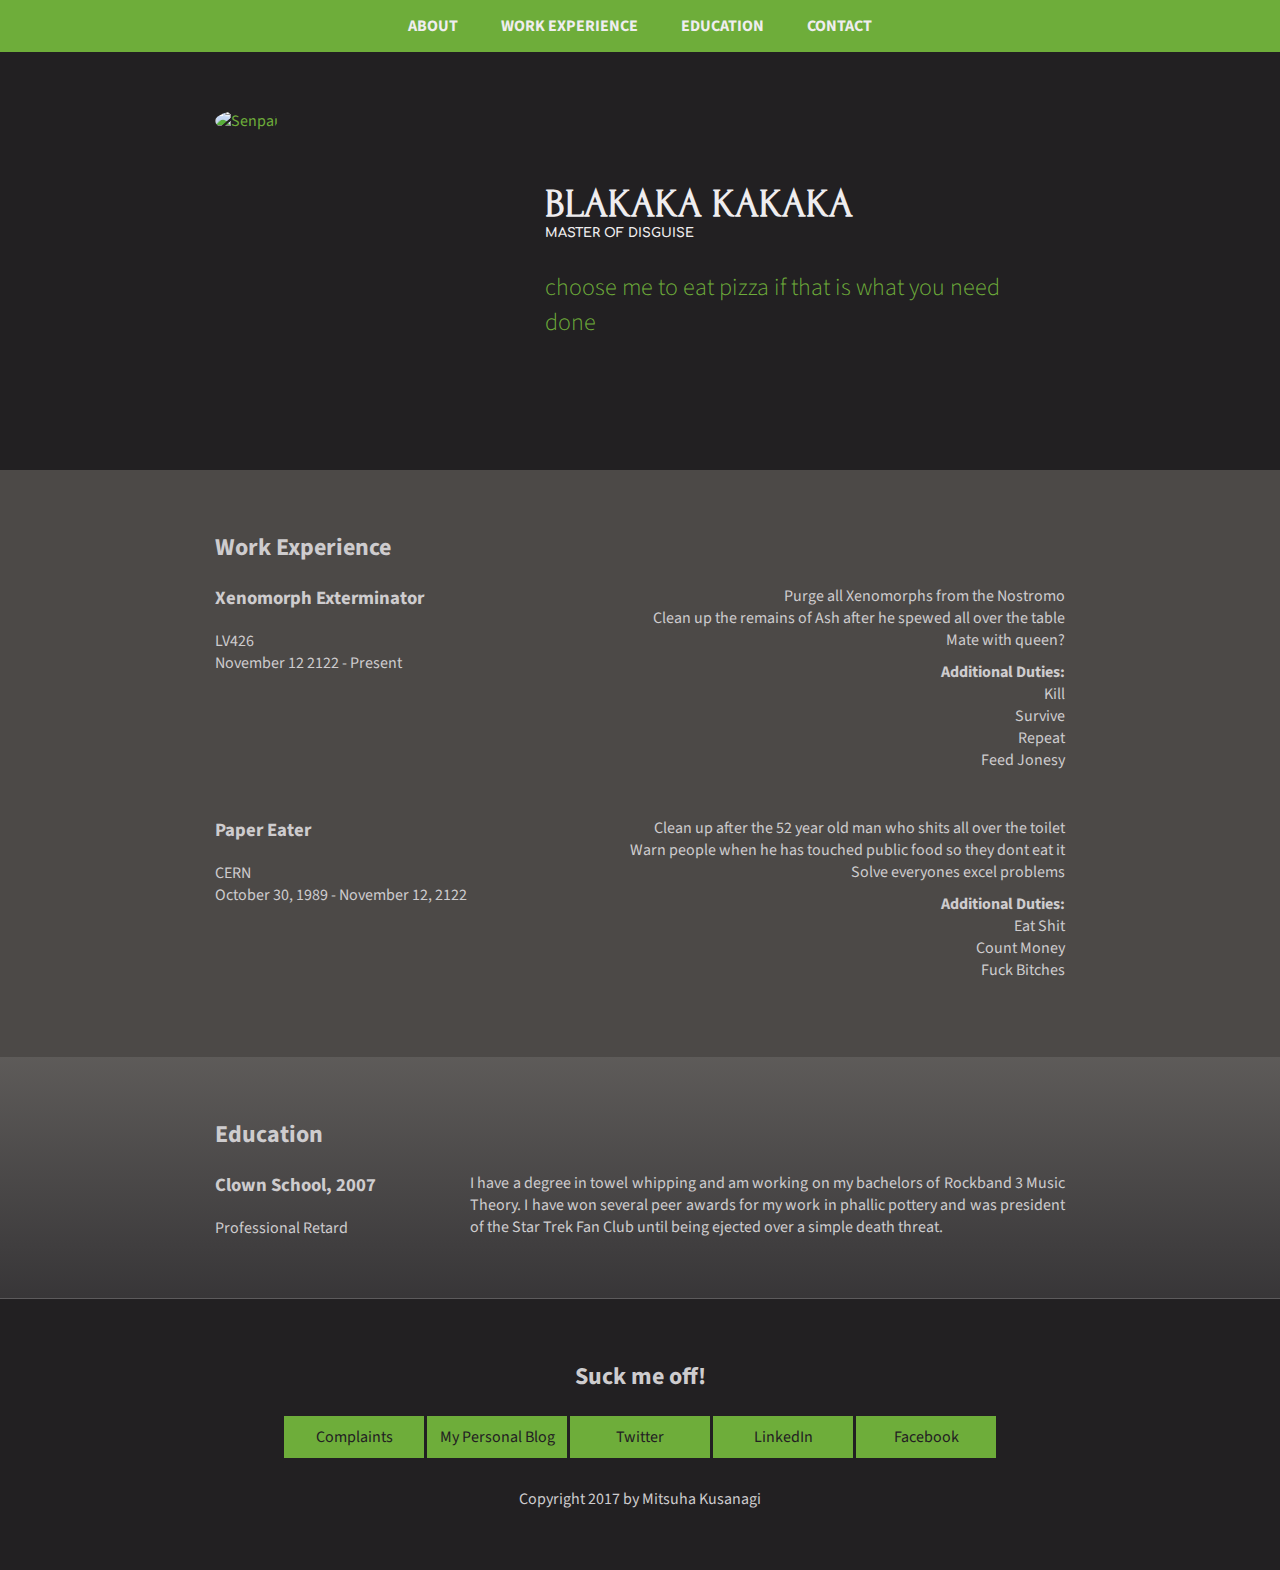
==== index.html @ 8ee09345 "Add files via upload" ====
<!DOCTYPE html>
<html lang="en">
<head>
  <meta charset="UTF-8">
  <meta name="viewport" content="width=device-width, initial-scale=1.0">
  <link rel="stylesheet" href="_css/styles.css">
  <!-- <link rel="stylesheet" href="https://rawgit.com/bottomfridge/bottomfridge.github.io/master/_css/styles.css"> -->
  <link href="https://fonts.googleapis.com/css?family=Comfortaa:300|Forum|Source+Sans+Pro:300,400" rel="stylesheet">
  <title>Duh, Herro?</title>
</head>
<body>
    <header id="about">
      <nav>
        <a href="#about" class="mobile-nav">About</a>
        <a href="#work" class="mobile-nav">Work Experience</a>
        <a href="#education" class="mobile-nav">Education</a>
        <a href="#contact" class="mobile-nav">Contact</a>
      </nav>
      <div class="content-wrap" id="header">
        <div class="profile-img-holder">
        <img src="https://raw.githubusercontent.com/bottomfridge/bottomfridge.github.io/master/_images/profile.png" alt="Senpai" class="profile-img-file">
      </div>
        <div class="header-text-align">
          <div class="header-text">
            <h1>Blakaka kakaka</h1>
            <h2>Master of disguise</h2>
            <p>Choose me to eat pizza if that is what you need done</p>
          </div>
        </div>
      </div>
    </header>

    <main>

      <!-- // Work Experience -->
      <section class="work"  id="work">
        <div class="content-wrap">
          <h2>Work Experience</h2>

          <!-- Job Details -->
        <div class="col-narrow mobile-job-title">
          <h3>Xenomorph Exterminator</h3>
          <p>LV426</p>
          <p>November 12 2122 - Present</p>
        </div>

          <!-- Paragraphs -->
        <div class="col-wide mobile-paragraphs">
          <p>Purge all Xenomorphs from the Nostromo</p>
          <p>Clean up the remains of Ash after he spewed all over the table</p>
          <p>Mate with queen?</p>

          <!-- Additional Duties List -->
          <p class ="additional-duties-list">Additional Duties:</p>
          <ul class="list">
            <li>Kill</li>
            <li>Survive</li>
            <li>Repeat</li>
            <li>Feed Jonesy</li>
          </ul>
          <!-- end of Job Details block. -->
        </div>

            <!-- Job Details -->
          <div class="col-narrow mobile-job-title">
            <h3>Paper Eater</h3>
            <p>CERN</p>
            <p>October 30, 1989 - November 12, 2122</p>
          </div>

             <!-- Paragraphs -->
          <div class="col-wide mobile-paragraphs" >
            <p>Clean up after the 52 year old man who shits all over the toilet</p>
            <p>Warn people when he has touched public food so they dont eat it</p>
            <p>Solve everyones excel problems</p>

            <!-- Additional Duties List -->
            <p class ="additional-duties-list">Additional Duties:</p>
            <ul class="list"  id="last-job-entry">
              <li>Eat Shit</li>
              <li>Count Money</li>
              <li>Fuck Bitches</li>
            </ul>
            <!-- end of Job Details block. -->
          </div>



        </div>

      </section>


        <!-- // Education -->
        <section class="education" id="education">
          <div class="content-wrap">
            <h2>Education</h2>

            <!-- School details: -->
            <div class="col-narrow">
              <h3>Clown School, 2007</h3>
              <p class="mobile-degree">Professional Retard</p>
            </div>
            <!-- Paragraphs -->
            <div class="col-wide edu">
              <p>I have a degree in towel whipping and am working on my bachelors of Rockband 3 Music Theory. I have won several peer awards for my work in phallic pottery and was president of the Star Trek Fan Club until being ejected over a simple death threat.</p>
            <!-- End of school details. -->

            </div>
          </div>
        </section>
    </main>

    <!-- // Footer & contact info -->
    <footer id="contact">
      <div class="content-wrap">


        <h2>Suck me off!</h2>

        <!-- Social media and contact links. -->
        <div class="contact-info">
            <a href="mailto:infoMTL@ubisoft.com">Complaints</a><!--
         --><a href="https://youtu.be/Dkm8Hteeh6M?t=259" target="_blank">My Personal Blog</a><!--
         --><a href="https://twitter.com/JohnCena" target="_blank">Twitter</a><!--
         --><a href="https://twitter.com/JohnCena" target="_blank">LinkedIn</a><!--
         --><a href="https://twitter.com/JohnCena" target="_blank" id="facebook">Facebook</a>
        </div>

        <p class="copyright">Copyright 2017 by Mitsuha Kusanagi</p>
      </div>
    </footer>
</body>
</html>
---- _css/styles.css ----
/* Border Box Fix */

html {
  box-sizing: border-box;
}
*, *:before, *:after {
  box-sizing: inherit;
}

/* Global Styles */

body {
  font-family: 'Source Sans Pro', sans-serif;
  margin: 0px;
}

a {
  color: #DCDCDD;
  font-family: 'Source Sans Pro', sans-serif;
}

/* Header and Footer Styles */

header {
  padding-top: 50px;
}
header, footer {
  background-color: #222022;
  color: #6ead3a;
}

header h1, header h2 {
  color: #efedef;
  margin: 0;
}

header h1 {
  font-family: 'Forum', cursive;
  text-transform: uppercase;
  font-size: 40px;
}

header h2 {
  font-family: 'Comfortaa', cursive;
  text-transform: uppercase;
  font-size: 0.8em;
}

header p {
  font-size: 1.5em;
  text-transform: lowercase;
  font-weight: 300;
  margin-top: 30px;
}

footer {
  text-align: center;
  margin-bottom: 0;
  color: #ceccce;
}

/*Nav Styles */
nav {
  text-align: center;
  width: 100%;
  background-color: #6ead3a;
  position: fixed;
  top: 0px;
  z-index: 500
}

nav a {
  color: #efedef;
  display: inline-block;
  padding: 15px 20px;
  text-decoration: none;
  text-transform: uppercase;
  font-weight: 700;
}

ul {
  list-style-type: none;
}
/* Header Content Styles */

@media (min-width: 600px) {

.profile-img-file {
  width: 300px;
  border-radius: 50%;
}



.profile-img-holder {
  height: 300px;
  width: 300px;
  border-radius: 50%;
  position:relative;
  float: left;
  margin-right: 30px;
}

/* Hover Animation */

.profile-img-holder:before {
  content: "";
  display: block;
  position: absolute;
  top: 0;
  bottom: 0;
  left: 0;
  right: 0;
  background: none;
  border-radius: 50%;
  opacity: 0;
  transition: opacity .3s ease-out;
}
.profile-img-holder:hover:before {
  background: rgba(110,173,58, 0.5);
  text-align: center;
  vertical-align: middle;
  line-height: 300px;
  opacity: 1;
  content: "FUCKFUCKFUCKFUCKFUCK";
}



/* Float Clear for Display Pic */

.profile-img-holder:after {
    content: "";
    display: block;
    height: 0;
    clear: both;
    visibility: hidden;
 }


/* Header Content Position */

 .header-text-align {
   position: relative;
   height: 300px;
   left: 0;
   top: 0;
   max-width: 60%;
   display: table;
 }
.header-text {
  display:table-cell;
  vertical-align: middle;
}

}
@media (max-width: 600px) {
  :target:before {
  content:"";
  display:block;
  height:90px; /* fixed header height*/
  margin:-90px 0 0; /* negative fixed header height */
  }

  .profile-img-file {
    width: auto;
    height: auto;
    max-width: 300px;
    border-radius: 50%;
    display:block;
    margin-left:auto;
    margin-right:auto;
  }

  .profile-img-holder {
    width: 100%;
    padding-bottom: 20px;
    padding-top: 60px;
  }

  .header-text {
    text-align: center;
  }
  .header-text-align {
    min-width: 100%;
  }

  .content-wrap {
    padding: 0;
    padding-top: 20px;
    padding-bottom: 20px;
    overflow: hidden;
  }

.mobile-job-title {
  padding-left: 5px;
}

.mobile-paragraphs {
  padding-left: 5px;
}
  .additional-duties-list {
    text-align: center;
    padding-top: 30px;
    font-weight: 700;
  }

  .content-wrap h2:first-of-type {
    text-align: center;
  }

  .work {
    background-color: #4c4947;
    color: #ceccce;
  }




  .list {
    padding-top: 0;
    margin-top: 0;
    padding-bottom: 30px;
    text-align: right;
    padding-right: 5px;

  }

  .mobile-degree {
    font-weight: 700;
    padding-bottom: 5px;
  }


}


/* Main Content General */

p {
  margin: 0;
}

h2 {
  margin-top: 0px;
}

@media (min-width: 600px) {
.content-wrap {
  max-width: 950px;
  margin: 0 auto;
  padding: 60px 50px;
  overflow: auto;
}

.col-wide {
  width: 70%;
  float: left;
  text-align: right;
}

.col-wide.edu {
  text-align: justify;
  text-align-last: start;
}

.col-narrow {
  vertical-align: top;
  width: 30%;
  float: left;
}

.col-narrow h3 {
  margin-top: 0;
}

#last-job-entry {
  padding-bottom: 0;
}


.additional-duties-list {
  padding-top: 10px;
  font-weight: bold;
}

/* Work Experience Styles */

.work {
  background-color: #4c4947;
  color: #ceccce;
}



.list {
  padding-top: 0;
  margin-top: 0;
  padding-bottom: 30px;
}
}


/* Education Styles */

.education {
  background-color: #ceccce;
  background: linear-gradient(rgba(76, 73, 71, 0.9), rgba(34, 32, 34, 0.9)), url("../_images/education-background.jpg") no-repeat fixed;
  background-size: cover;
  background-position: center;
  display: block;
  color: #ceccce;

    /* color: #4c4947; */
}

/* Footer Links */

.contact-info a {
  display: inline-block;
  background-color: #6ead3a;
  padding: 10px 10px 10px 10px;
  text-decoration: none;
  margin-right: 3px;
  margin-top: 3px;
  width: 140px;
  color: #222022;
}

.contact-info a:hover {
    background-color: #222022;
    color: #ceccce;
}

#facebook {
  margin-right: 0;
}

.copyright {
  padding-top: 30px;
  padding-bottom: 0px;
  margin-bottom: 0px;
}
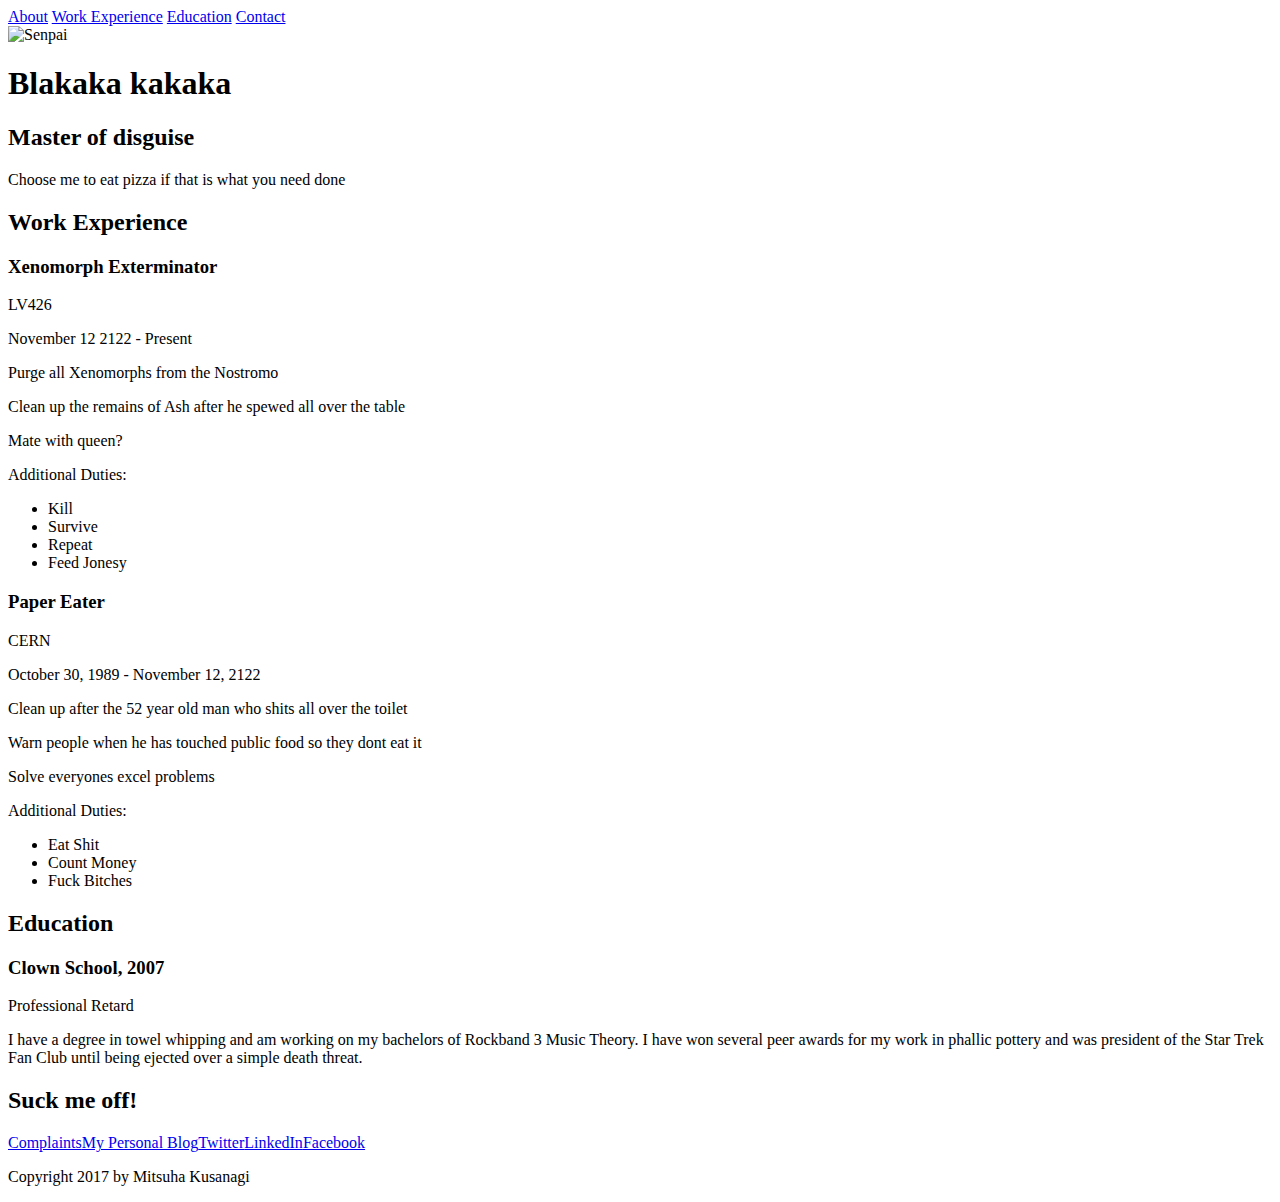
==== commit e14abd0b: "Update index.html" ====
--- a/index.html
+++ b/index.html
@@ -3,8 +3,8 @@
 <head>
   <meta charset="UTF-8">
   <meta name="viewport" content="width=device-width, initial-scale=1.0">
-  <link rel="stylesheet" href="_css/styles.css">
-  <!-- <link rel="stylesheet" href="https://rawgit.com/bottomfridge/bottomfridge.github.io/master/_css/styles.css"> -->
+<!--   <link rel="stylesheet" href="_css/styles.css"> -->
+  <link rel="stylesheet" href="https://rawgit.com/bottomfridge/bottomfridge.github.io/master/_css/styles.css">
   <link href="https://fonts.googleapis.com/css?family=Comfortaa:300|Forum|Source+Sans+Pro:300,400" rel="stylesheet">
   <title>Duh, Herro?</title>
 </head>
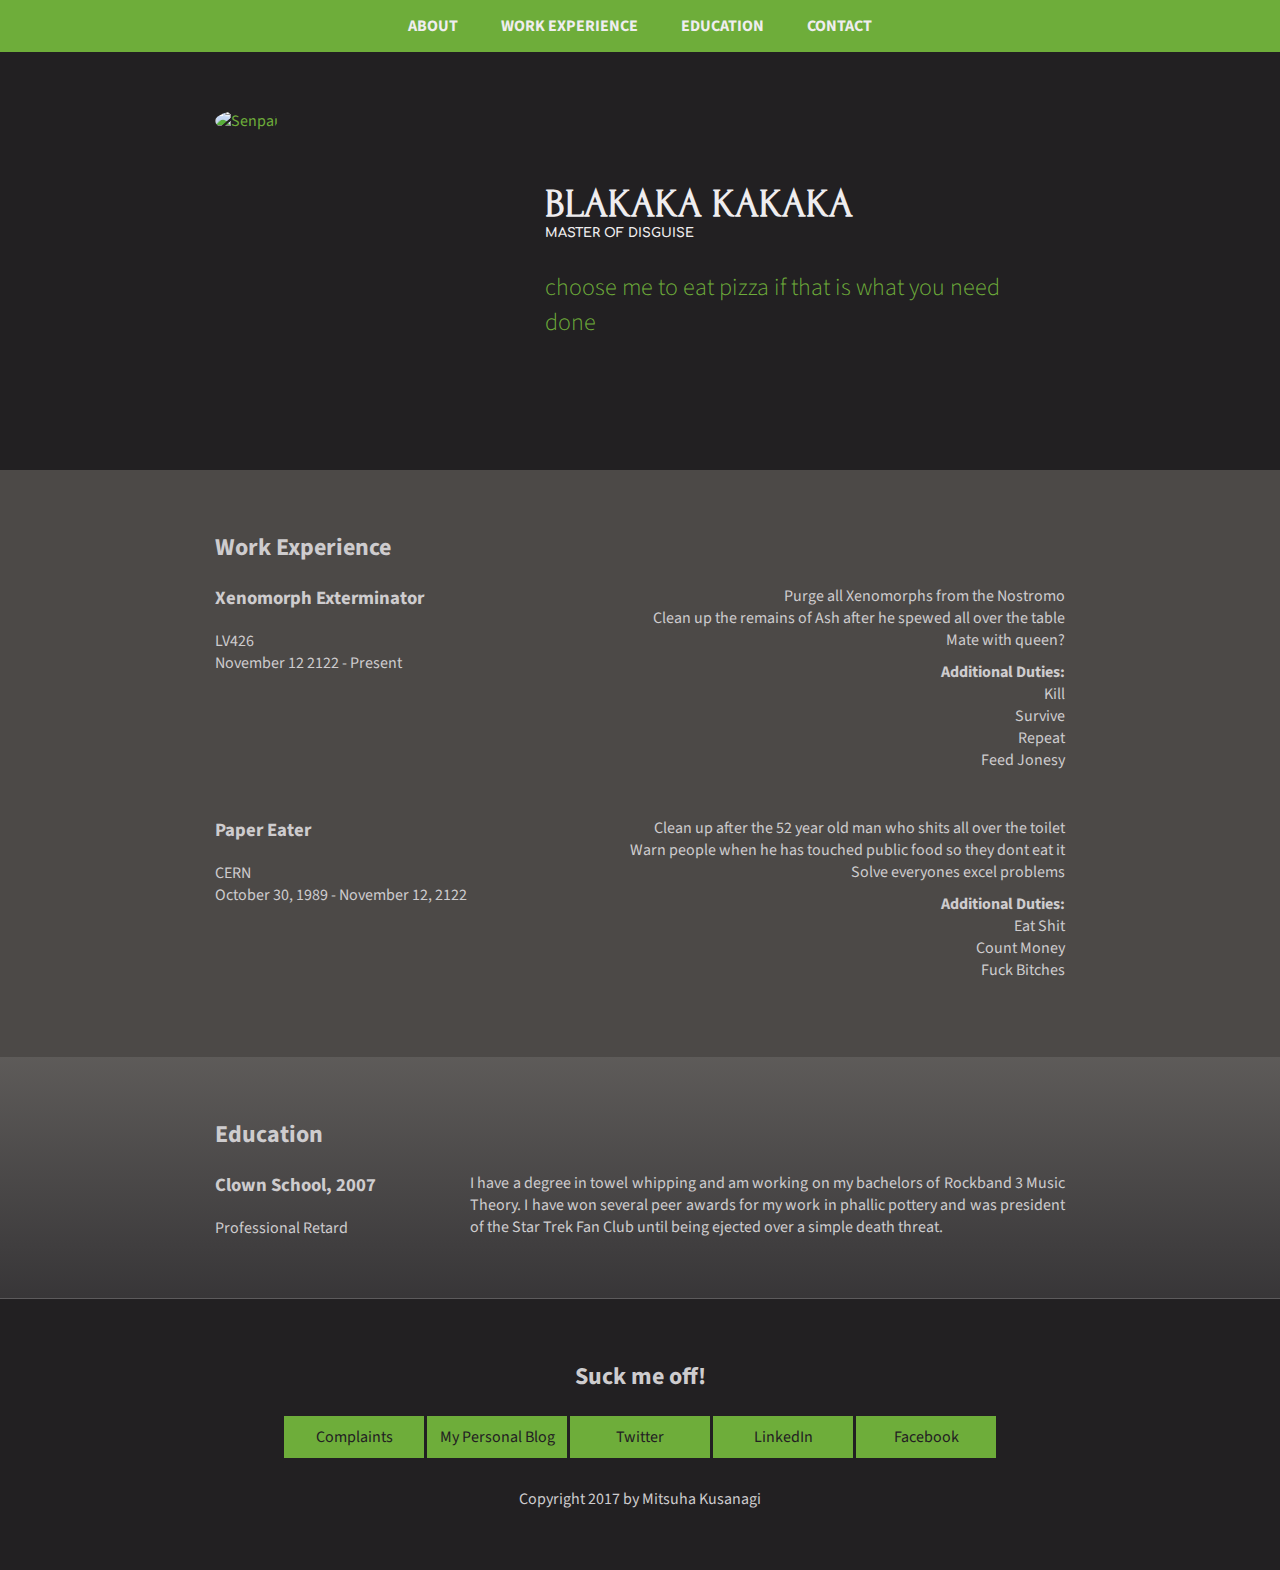
==== commit e416deea: "Add files via upload" ====
--- a/index.html
+++ b/index.html
@@ -3,8 +3,8 @@
 <head>
   <meta charset="UTF-8">
   <meta name="viewport" content="width=device-width, initial-scale=1.0">
-<!--   <link rel="stylesheet" href="_css/styles.css"> -->
-  <link rel="stylesheet" href="https://rawgit.com/bottomfridge/bottomfridge.github.io/master/_css/styles.css">
+  <link rel="stylesheet" href="_css/styles.css">
+  <!-- <link rel="stylesheet" href="https://rawgit.com/bottomfridge/bottomfridge.github.io/master/_css/styles.css"> -->
   <link href="https://fonts.googleapis.com/css?family=Comfortaa:300|Forum|Source+Sans+Pro:300,400" rel="stylesheet">
   <title>Duh, Herro?</title>
 </head>
--- a/_css/styles.css
+++ b/_css/styles.css
@@ -231,10 +231,12 @@
     padding-bottom: 5px;
   }
 
-
-}
-
-
+  .education {
+    background-color: #ceccce;
+   color: #4c4947;
+}
+
+}
 /* Main Content General */
 
 p {
@@ -246,38 +248,37 @@
 }
 
 @media (min-width: 600px) {
-.content-wrap {
-  max-width: 950px;
-  margin: 0 auto;
-  padding: 60px 50px;
-  overflow: auto;
-}
-
-.col-wide {
-  width: 70%;
-  float: left;
-  text-align: right;
-}
-
-.col-wide.edu {
-  text-align: justify;
-  text-align-last: start;
-}
-
-.col-narrow {
-  vertical-align: top;
-  width: 30%;
-  float: left;
-}
-
-.col-narrow h3 {
-  margin-top: 0;
-}
-
-#last-job-entry {
-  padding-bottom: 0;
-}
-
+  .content-wrap {
+    max-width: 950px;
+    margin: 0 auto;
+    padding: 60px 50px;
+    overflow: auto;
+  }
+
+  .col-wide {
+    width: 70%;
+    float: left;
+    text-align: right;
+  }
+
+  .col-wide.edu {
+    text-align: justify;
+    text-align-last: start;
+  }
+
+  .col-narrow {
+    vertical-align: top;
+    width: 30%;
+    float: left;
+  }
+
+  .col-narrow h3 {
+    margin-top: 0;
+  }
+
+  #last-job-entry {
+    padding-bottom: 0;
+  }
 
 .additional-duties-list {
   padding-top: 10px;
@@ -298,8 +299,8 @@
   margin-top: 0;
   padding-bottom: 30px;
 }
-}
-
+
+}
 
 /* Education Styles */
 
@@ -311,8 +312,10 @@
   display: block;
   color: #ceccce;
 
-    /* color: #4c4947; */
-}
+
+}
+
+
 
 /* Footer Links */
 
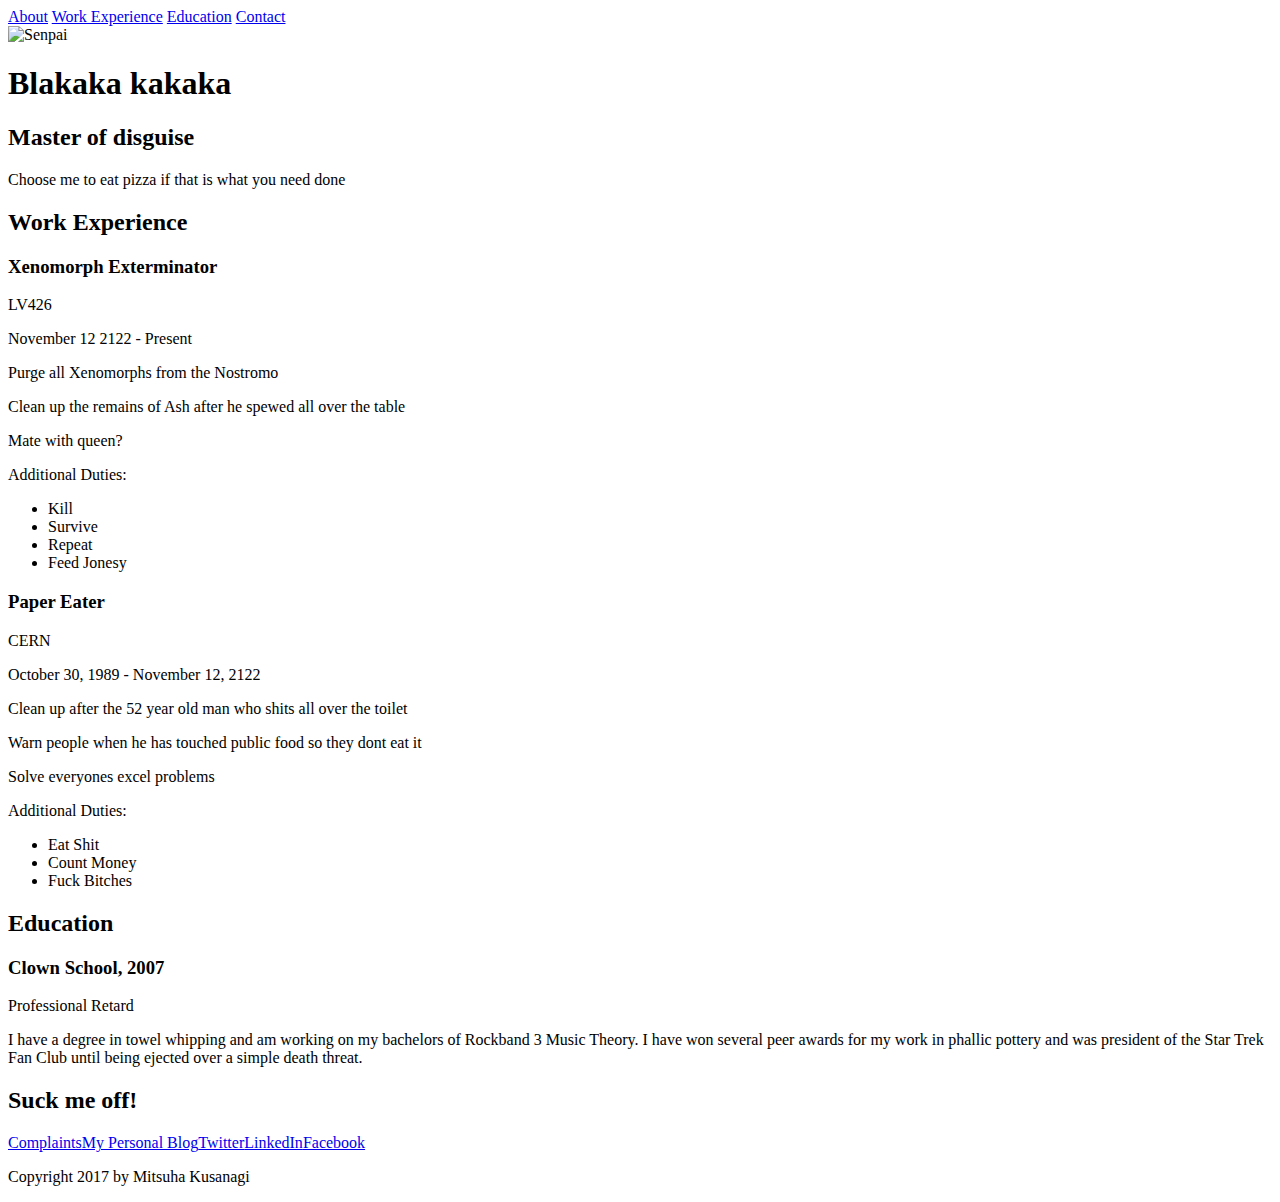
==== commit ea59d30f: "Update index.html" ====
--- a/index.html
+++ b/index.html
@@ -3,8 +3,8 @@
 <head>
   <meta charset="UTF-8">
   <meta name="viewport" content="width=device-width, initial-scale=1.0">
-  <link rel="stylesheet" href="_css/styles.css">
-  <!-- <link rel="stylesheet" href="https://rawgit.com/bottomfridge/bottomfridge.github.io/master/_css/styles.css"> -->
+<!--   <link rel="stylesheet" href="_css/styles.css"> -->
+  <link rel="stylesheet" href="https://rawgit.com/bottomfridge/bottomfridge.github.io/master/_css/styles.css">
   <link href="https://fonts.googleapis.com/css?family=Comfortaa:300|Forum|Source+Sans+Pro:300,400" rel="stylesheet">
   <title>Duh, Herro?</title>
 </head>
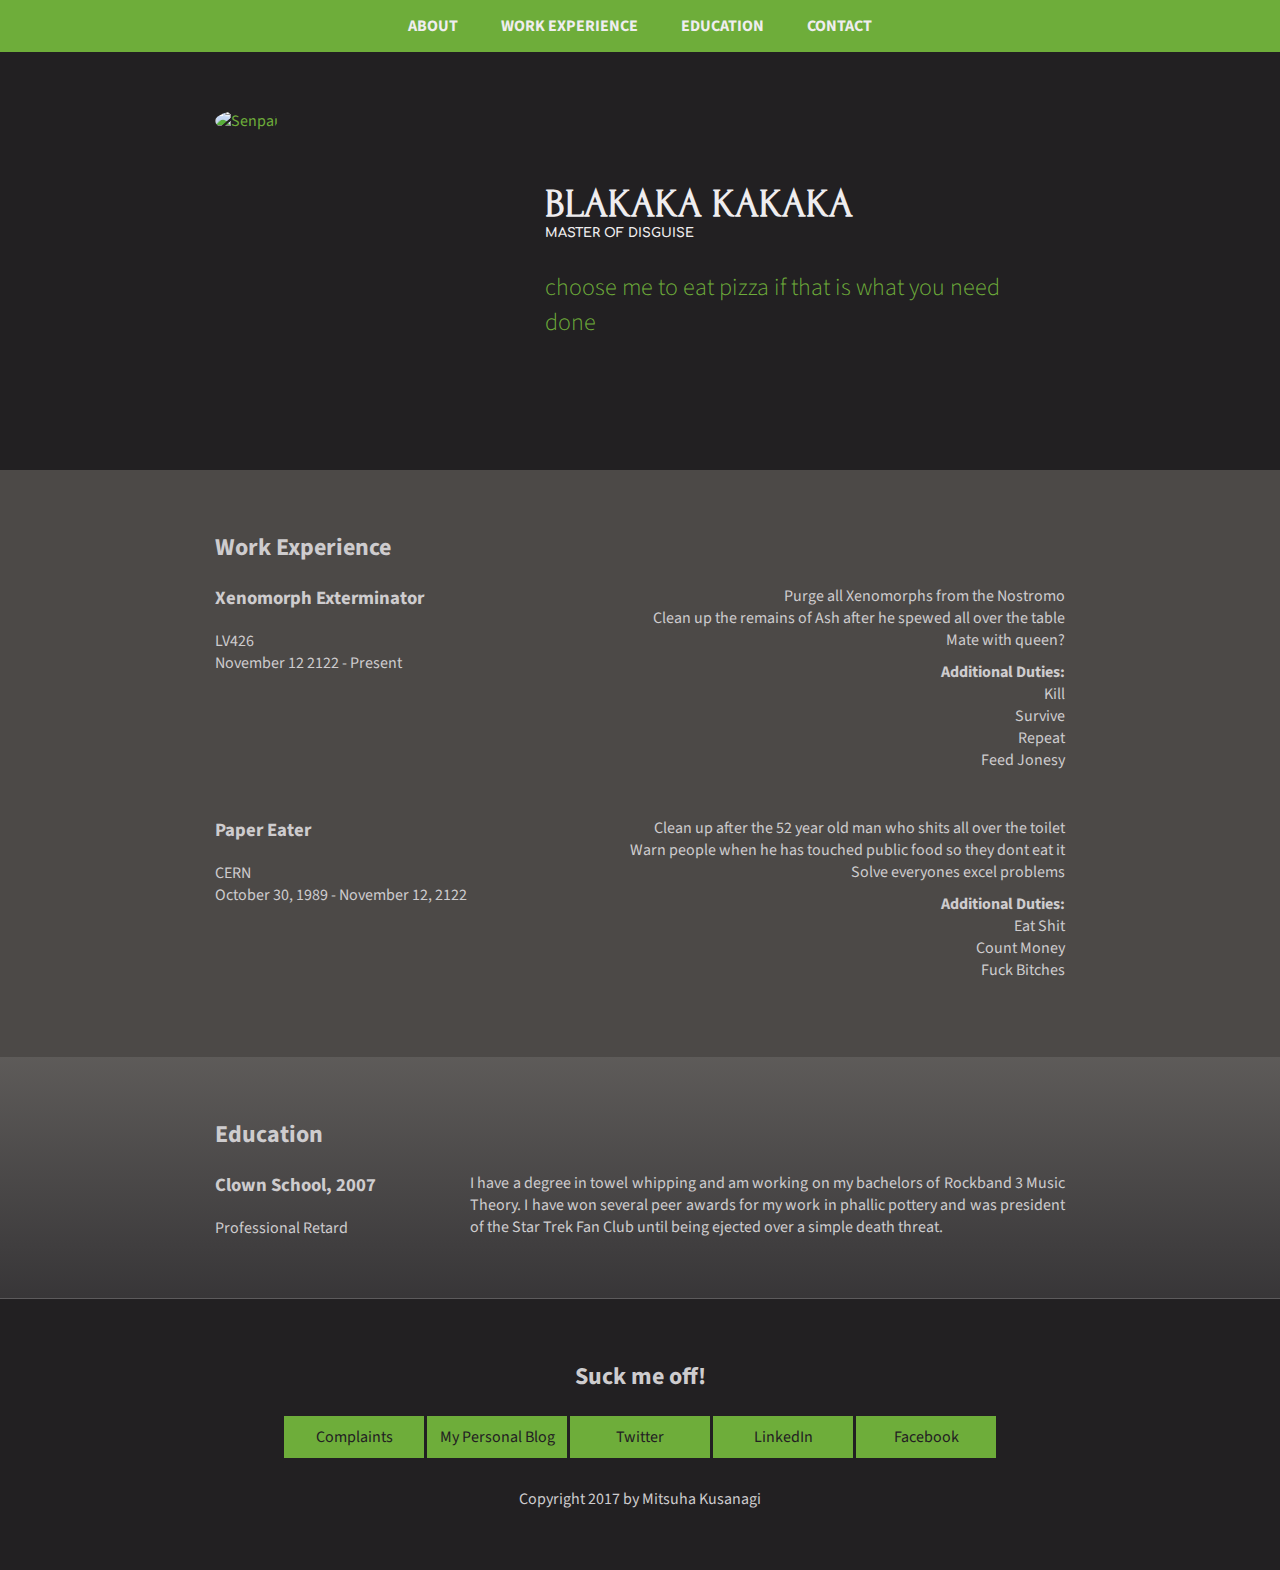
==== commit 95974ab4: "Add files via upload" ====
--- a/index.html
+++ b/index.html
@@ -3,14 +3,14 @@
 <head>
   <meta charset="UTF-8">
   <meta name="viewport" content="width=device-width, initial-scale=1.0">
-<!--   <link rel="stylesheet" href="_css/styles.css"> -->
-  <link rel="stylesheet" href="https://rawgit.com/bottomfridge/bottomfridge.github.io/master/_css/styles.css">
+  <link rel="stylesheet" href="_css/styles.css">
+  <!-- <link rel="stylesheet" href="https://rawgit.com/bottomfridge/bottomfridge.github.io/master/_css/styles.css"> -->
   <link href="https://fonts.googleapis.com/css?family=Comfortaa:300|Forum|Source+Sans+Pro:300,400" rel="stylesheet">
   <title>Duh, Herro?</title>
 </head>
 <body>
     <header id="about">
-      <nav>
+      <nav class="mobile-nav-container">
         <a href="#about" class="mobile-nav">About</a>
         <a href="#work" class="mobile-nav">Work Experience</a>
         <a href="#education" class="mobile-nav">Education</a>
--- a/_css/styles.css
+++ b/_css/styles.css
@@ -155,12 +155,6 @@
 
 }
 @media (max-width: 600px) {
-  :target:before {
-  content:"";
-  display:block;
-  height:90px; /* fixed header height*/
-  margin:-90px 0 0; /* negative fixed header height */
-  }
 
   .profile-img-file {
     width: auto;
@@ -175,7 +169,8 @@
   .profile-img-holder {
     width: 100%;
     padding-bottom: 20px;
-    padding-top: 60px;
+    padding-top: 0;
+    margin-top: -10px;
   }
 
   .header-text {
@@ -187,13 +182,14 @@
 
   .content-wrap {
     padding: 0;
-    padding-top: 20px;
+    padding-top: 50px;
     padding-bottom: 20px;
     overflow: hidden;
   }
 
 .mobile-job-title {
   padding-left: 5px;
+  padding-bottom: 5px;
 }
 
 .mobile-paragraphs {
@@ -214,8 +210,15 @@
     color: #ceccce;
   }
 
-
-
+.mobile-nav-container {
+  padding-left: 0;
+  padding-right: 0;
+}
+  .mobile-nav {
+    font-size: 0.8em;
+    padding-left: 5px;
+    padding-right: 5px;
+  }
 
   .list {
     padding-top: 0;
@@ -231,11 +234,6 @@
     padding-bottom: 5px;
   }
 
-  .education {
-    background-color: #ceccce;
-   color: #4c4947;
-}
-
 }
 /* Main Content General */
 
@@ -299,7 +297,6 @@
   margin-top: 0;
   padding-bottom: 30px;
 }
-
 }
 
 /* Education Styles */
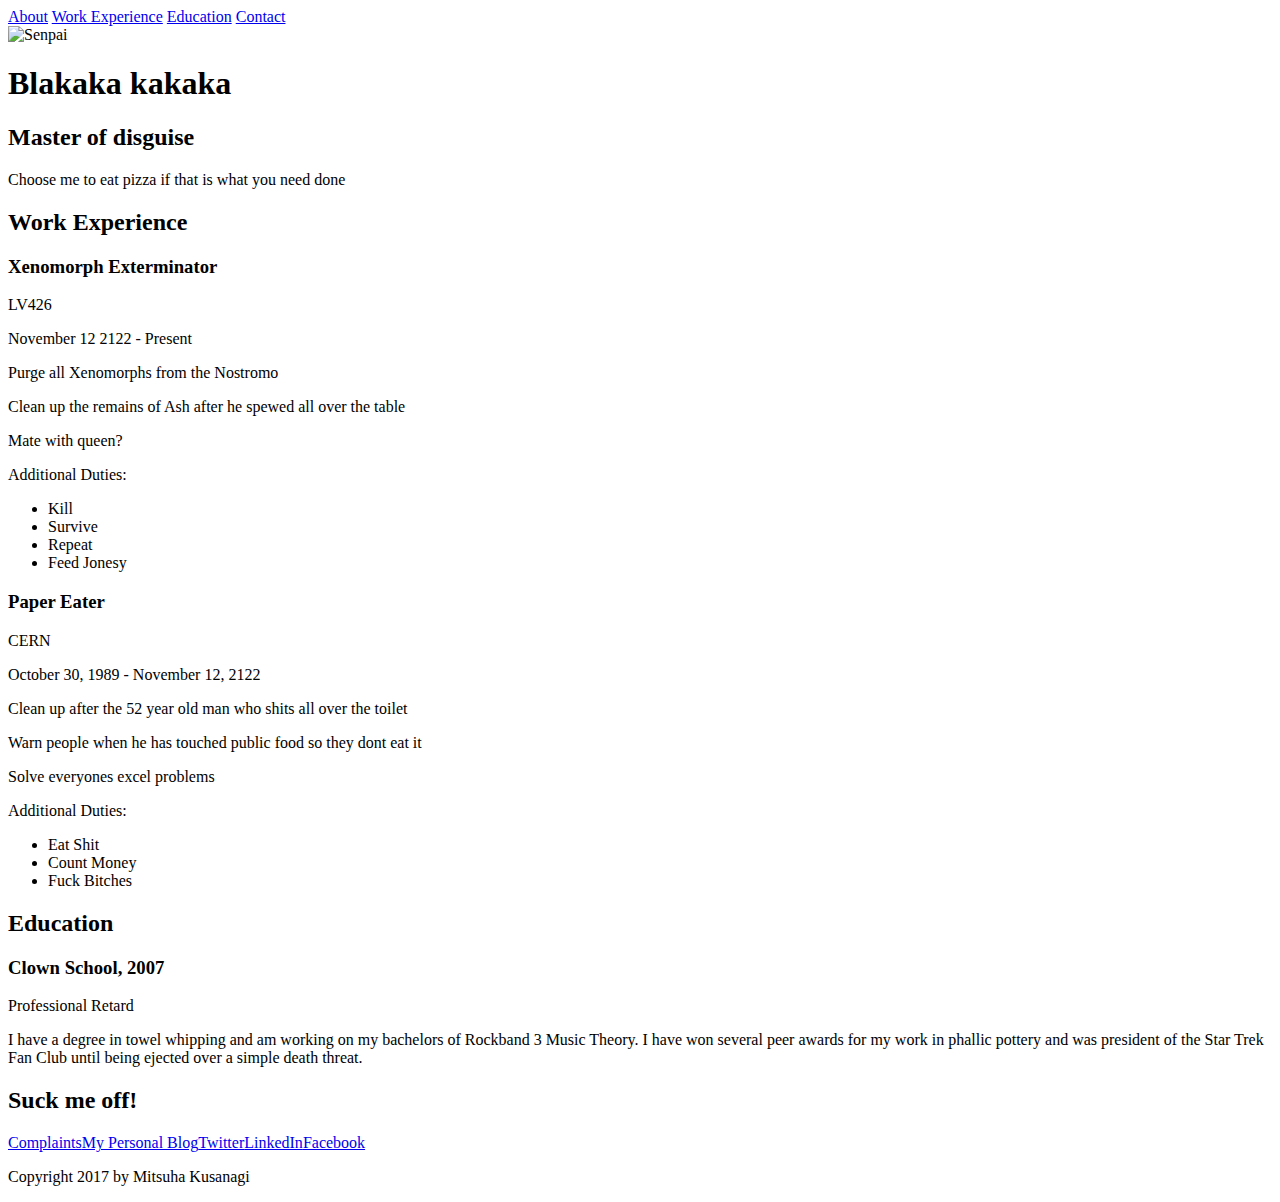
==== commit 7410b820: "Update index.html" ====
--- a/index.html
+++ b/index.html
@@ -3,8 +3,8 @@
 <head>
   <meta charset="UTF-8">
   <meta name="viewport" content="width=device-width, initial-scale=1.0">
-  <link rel="stylesheet" href="_css/styles.css">
-  <!-- <link rel="stylesheet" href="https://rawgit.com/bottomfridge/bottomfridge.github.io/master/_css/styles.css"> -->
+<!--   <link rel="stylesheet" href="_css/styles.css"> -->
+  <link rel="stylesheet" href="https://rawgit.com/bottomfridge/bottomfridge.github.io/master/_css/styles.css">
   <link href="https://fonts.googleapis.com/css?family=Comfortaa:300|Forum|Source+Sans+Pro:300,400" rel="stylesheet">
   <title>Duh, Herro?</title>
 </head>
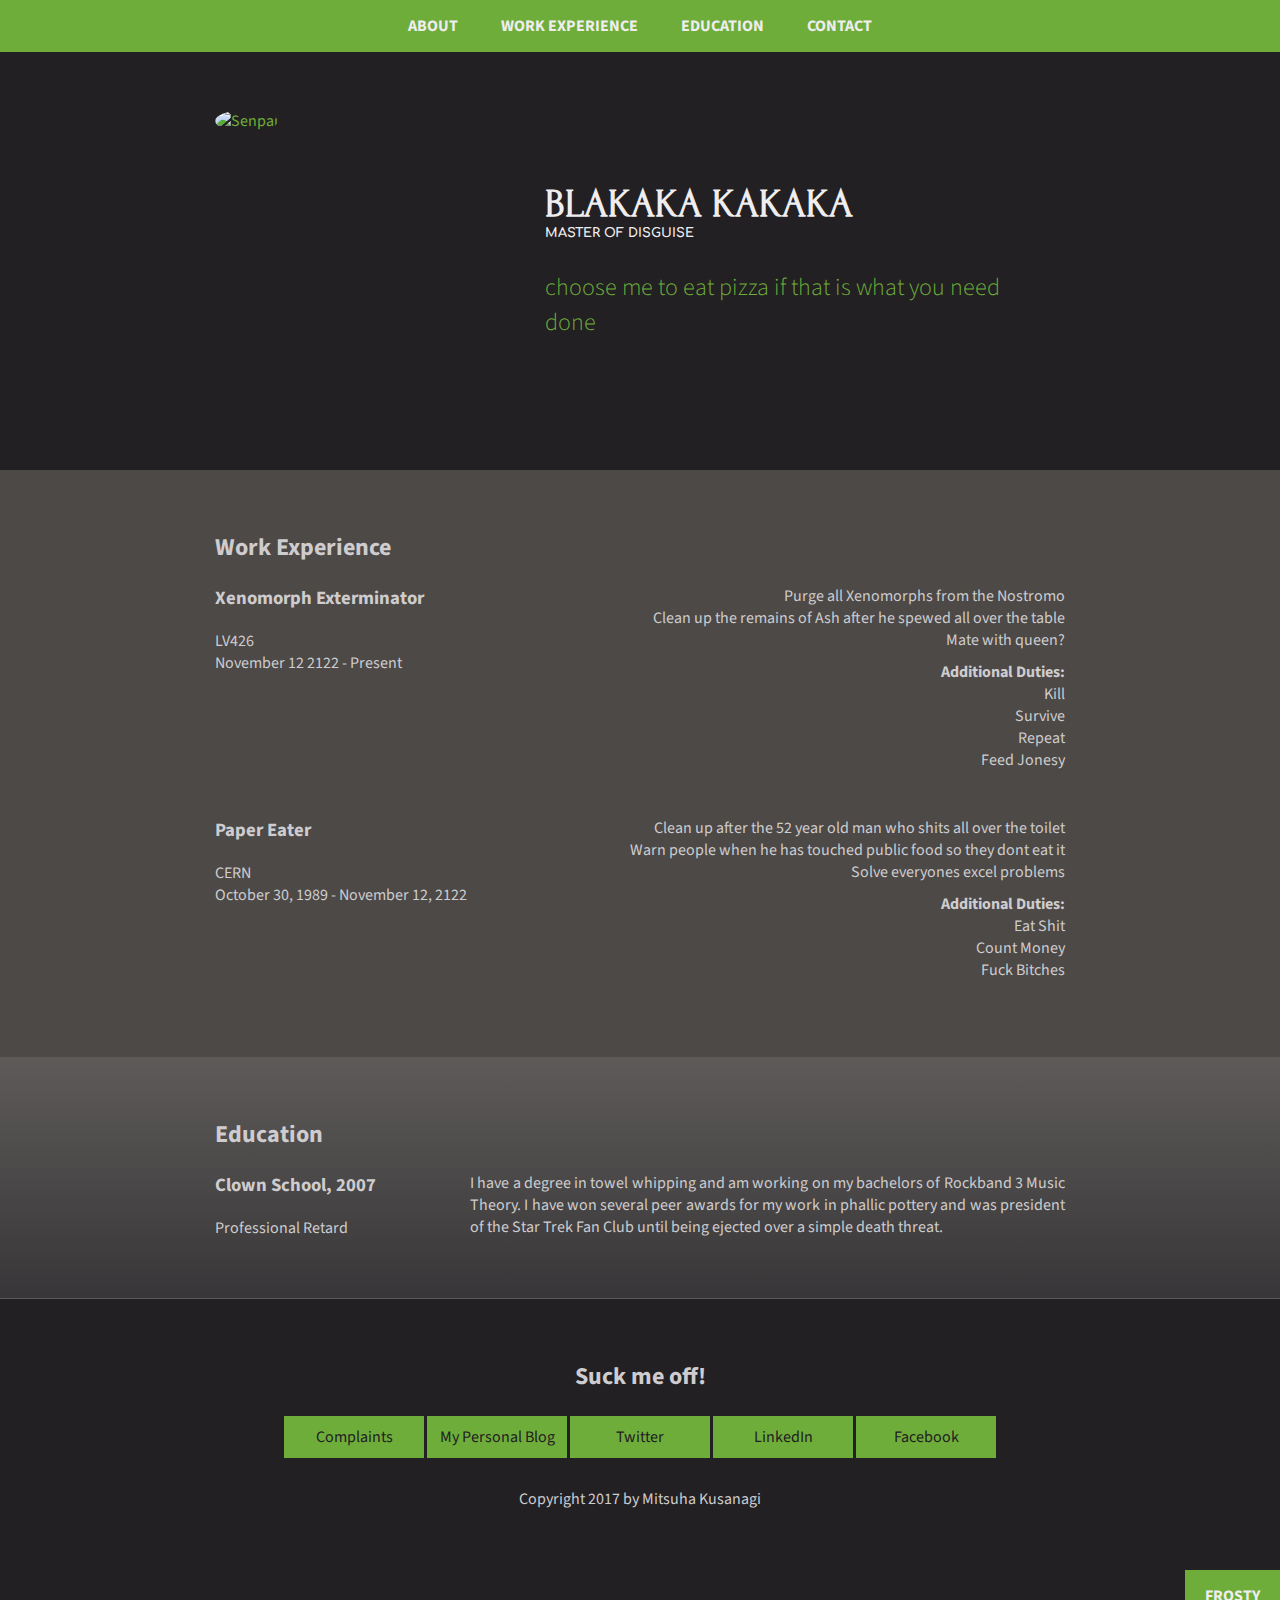
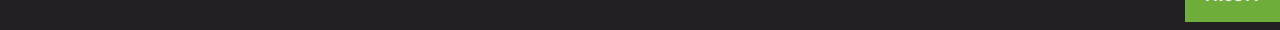
==== commit 2342ef9f: "Add files via upload" ====
--- a/index.html
+++ b/index.html
@@ -3,8 +3,8 @@
 <head>
   <meta charset="UTF-8">
   <meta name="viewport" content="width=device-width, initial-scale=1.0">
-<!--   <link rel="stylesheet" href="_css/styles.css"> -->
-  <link rel="stylesheet" href="https://rawgit.com/bottomfridge/bottomfridge.github.io/master/_css/styles.css">
+  <link rel="stylesheet" href="_css/styles.css">
+  <!-- <link rel="stylesheet" href="https://rawgit.com/bottomfridge/bottomfridge.github.io/master/_css/styles.css"> -->
   <link href="https://fonts.googleapis.com/css?family=Comfortaa:300|Forum|Source+Sans+Pro:300,400" rel="stylesheet">
   <title>Duh, Herro?</title>
 </head>
@@ -128,6 +128,9 @@
         </div>
 
         <p class="copyright">Copyright 2017 by Mitsuha Kusanagi</p>
+
+      </div>
+              <div class="frosty"><a href="frost/index.html">Frosty</a>
       </div>
     </footer>
 </body>
--- a/_css/styles.css
+++ b/_css/styles.css
@@ -57,6 +57,7 @@
   text-align: center;
   margin-bottom: 0;
   color: #ceccce;
+  padding-bottom: 60px;
 }
 
 /*Nav Styles */
@@ -82,6 +83,17 @@
   list-style-type: none;
 }
 /* Header Content Styles */
+
+.frosty a {
+  float: right;
+  background-color: #6ead3a;
+  color: #efedef;
+  display: inline-block;
+  padding: 15px 20px;
+  text-decoration: none;
+  text-transform: uppercase;
+  font-weight: 700;
+}
 
 @media (min-width: 600px) {
 
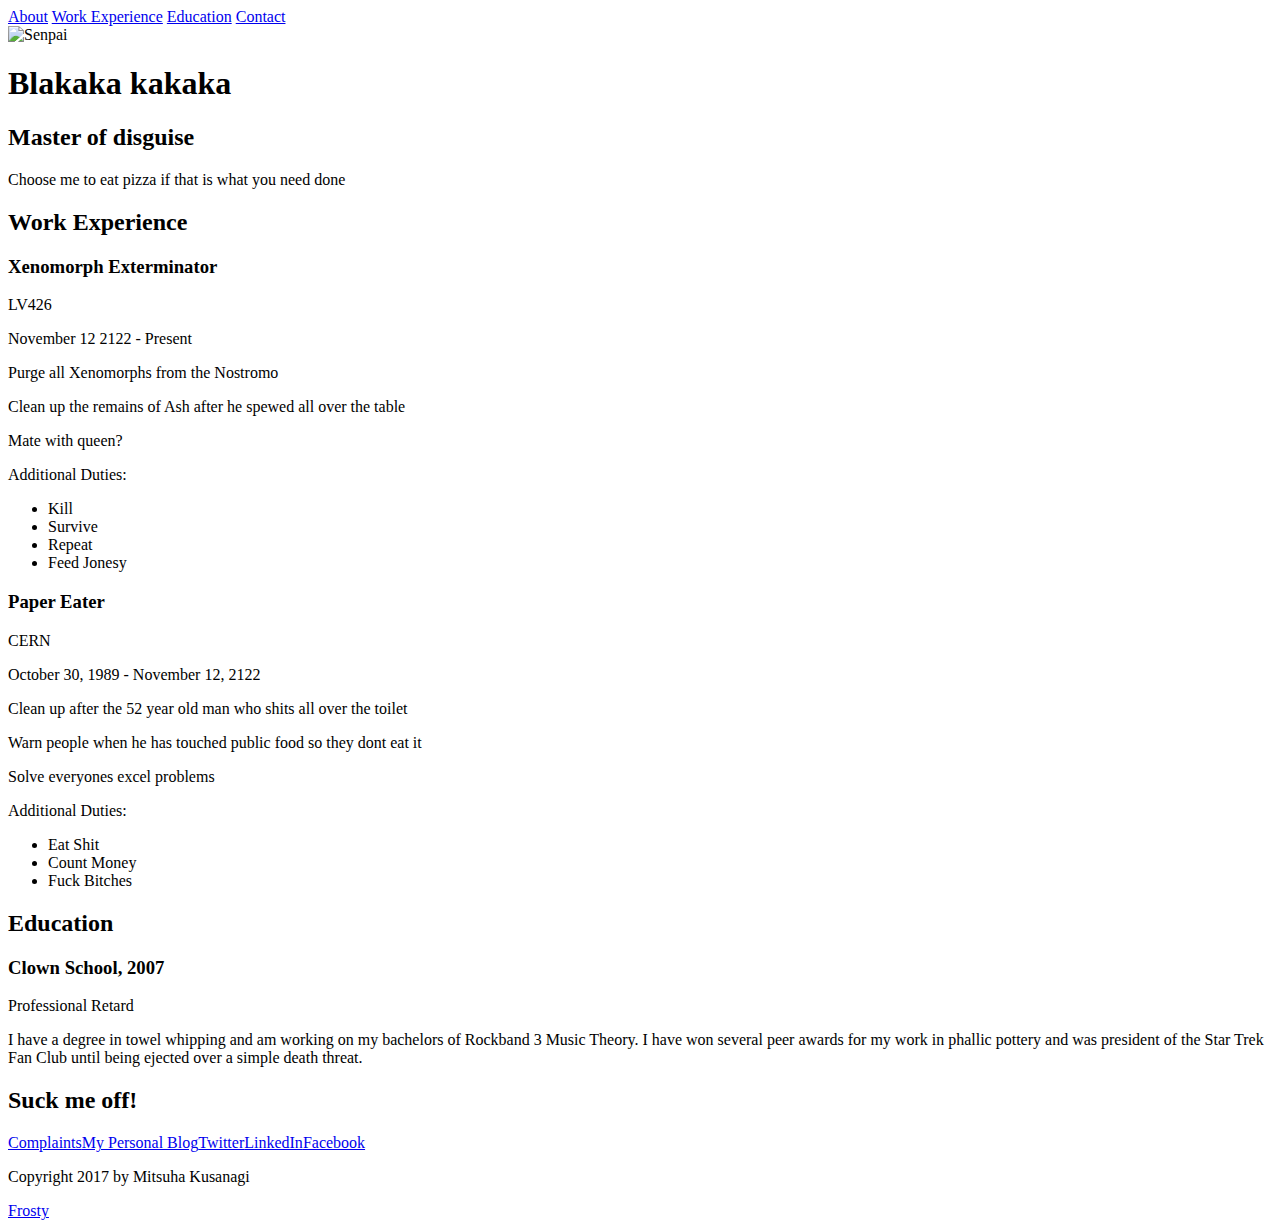
==== commit ceba20c3: "Update index.html" ====
--- a/index.html
+++ b/index.html
@@ -3,8 +3,8 @@
 <head>
   <meta charset="UTF-8">
   <meta name="viewport" content="width=device-width, initial-scale=1.0">
-  <link rel="stylesheet" href="_css/styles.css">
-  <!-- <link rel="stylesheet" href="https://rawgit.com/bottomfridge/bottomfridge.github.io/master/_css/styles.css"> -->
+<!--   <link rel="stylesheet" href="_css/styles.css"> -->
+  <link rel="stylesheet" href="https://rawgit.com/bottomfridge/bottomfridge.github.io/master/_css/styles.css">
   <link href="https://fonts.googleapis.com/css?family=Comfortaa:300|Forum|Source+Sans+Pro:300,400" rel="stylesheet">
   <title>Duh, Herro?</title>
 </head>
